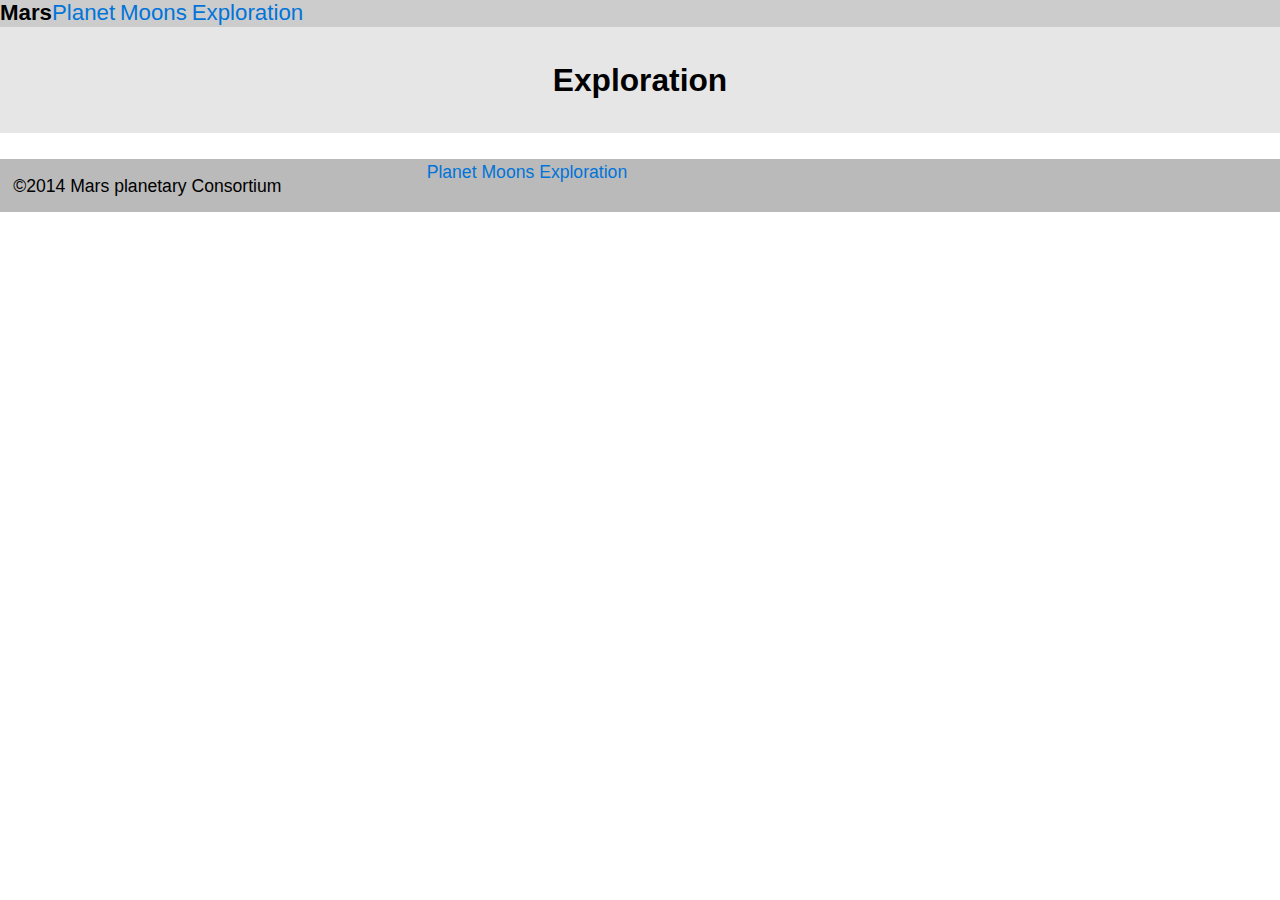
==== exploration.html @ 606e68c0 "moved main element above correct footer" ====
<!DOCTYPE html>
<html lang="en-ca">
<head>
  <meta charset="utf-8">
  <title>Exploration</title>
  <meta name="viewport" content="width=device-width,initial-scale=1">
  <link href="css/grid.css" rel="stylesheet">
  <link href="css/typography.css" rel="stylesheet"> 
  <link href="css/main.css" rel="stylesheet">
</head>
<body>
    
    <ul class="skip-links"> 
    <li><a href="#main">Skip to main content</a></li>
     <li><a href="#navigation">Skip to main navigation</a></li>
    </ul>   
    
    <header role="banner">
        
        <h1 class="giga">Mars</h1>
    
        <nav id="navigation" role="navigation">
        
            <ul class="nav">
            
                <li><a href="index.html" class= "giga">Planet</a></li>
            
                <li><a href="moons.html" class= "giga">Moons</a></li>
            
                <li><a href="exploration.html" class= "giga">Exploration</a></li>
            
            </ul>
        
        </nav>
    
    </header>
    
    <main role="main" id="main">
    
    <div class="intro">
    
        <h2 class="intro island exa">Exploration</h2>
    
    </div>
    
    </main>
    
    <footer>
          
        <div class="grid">
            
            <div class="unit unit-xs-1 unit-s-1 unit-m-1-3 unit-l-1-3 ">
        
                <p class="milla push-0 island-half">©2014 Mars planetary Consortium</p>
                
            </div>
        
            <div class="unit unit-xs-1 unit-s-1 unit-m-1-2 unit-l-1-2 ">
                
                <nav>
                
                    <ul class="nav push-0 island-half">
            
                        <li><a href="index.html" class="milla">Planet</a></li>
            
                        <li><a href="moons.html" class="milla">Moons</a></li>
            
                        <li><a href="exploration.html" class="milla">Exploration</a></li>
            
                    </ul>
        
                </nav>
                
            </div>
        
        </div>
            
    </footer>

    </body>

</html>
---- css/grid.css ----
.grid {
  margin: 0;
  padding: 0;
  letter-spacing: -0.31em;
  text-rendering: optimizespeed;
  display: -webkit-flex;
  -webkit-flex-flow: row wrap;
  display: -ms-flexbox;
  -ms-flex-flow: row wrap;
}

.grid-bottom {
  -webkit-align-items: flex-end;
  -ms-align-items: flex-end;
}

.grid-middle {
  -webkit-align-items: center;
  -ms-align-items: center;
}

.opera-only :-o-prefocus, .grid {
  word-spacing: -0.43em;
}

.unit {
  letter-spacing: normal;
  text-rendering: auto;
  vertical-align: top;
  word-spacing: normal;
  display: inline-block;
  visibility: visible;
}

.grid-bottom .unit {
  vertical-align: bottom;
}

.grid-middle .unit {
  vertical-align: middle;
}

.unit-xs-hidden {
  display: none;
  visibility: hidden;
}

.unit-xs-1 {
  display: block;
  visibility: visible;
  width: 100%;
}

.unit-xs-1-2 {
  width: 50.0000%;
}

.unit-xs-1-3 {
  width: 33.3333%;
}

.unit-xs-2-3 {
  width: 66.6667%;
}

.unit-xs-1-4 {
  width: 25.0000%;
}

.unit-xs-3-4 {
  width: 75.0000%;
}

.unit-xs-1-2,.unit-xs-1-3,.unit-xs-2-3,.unit-xs-1-4,.unit-xs-3-4 {
  display: inline-block;
  visibility: visible;
}

@media only screen and (min-width: 25em) {

.unit-s-hidden {
  display: none;
  visibility: hidden;
}

.unit-s-1 {
  display: block;
  visibility: visible;
  width: 100%;
}

.unit-offset-s-0 {
  margin-left: 0;
}

.unit-s-1-2 {
  width: 50.0000%;
}

.unit-offset-s-1-2 {
  margin-left: 50.0000%;
}

.unit-s-1-3 {
  width: 33.3333%;
}

.unit-offset-s-1-3 {
  margin-left: 33.3333%;
}

.unit-s-2-3 {
  width: 66.6667%;
}

.unit-offset-s-2-3 {
  margin-left: 66.6667%;
}

.unit-s-1-4 {
  width: 25.0000%;
}

.unit-offset-s-1-4 {
  margin-left: 25.0000%;
}

.unit-s-3-4 {
  width: 75.0000%;
}

.unit-offset-s-3-4 {
  margin-left: 75.0000%;
}

.unit-s-1-2,.unit-s-1-3,.unit-s-2-3,.unit-s-1-4,.unit-s-3-4 {
  display: inline-block;
  visibility: visible;
}

}

@media only screen and (min-width: 38em) {

.unit-m-hidden {
  display: none;
  visibility: hidden;
}

.unit-m-1 {
  display: block;
  visibility: visible;
  width: 100%;
}

.unit-offset-m-0 {
  margin-left: 0;
}

.unit-m-1-2 {
  width: 50.0000%;
}

.unit-offset-m-1-2 {
  margin-left: 50.0000%;
}

.unit-m-1-3 {
  width: 33.3333%;
}

.unit-offset-m-1-3 {
  margin-left: 33.3333%;
}

.unit-m-2-3 {
  width: 66.6667%;
}

.unit-offset-m-2-3 {
  margin-left: 66.6667%;
}

.unit-m-1-4 {
  width: 25.0000%;
}

.unit-offset-m-1-4 {
  margin-left: 25.0000%;
}

.unit-m-3-4 {
  width: 75.0000%;
}

.unit-offset-m-3-4 {
  margin-left: 75.0000%;
}

.unit-m-1-2,.unit-m-1-3,.unit-m-2-3,.unit-m-1-4,.unit-m-3-4 {
  display: inline-block;
  visibility: visible;
}

}

@media only screen and (min-width: 60em) {

.unit-l-hidden {
  display: none;
  visibility: hidden;
}

.unit-l-1 {
  display: block;
  visibility: visible;
  width: 100%;
}

.unit-offset-l-0 {
  margin-left: 0;
}

.unit-l-1-2 {
  width: 50.0000%;
}

.unit-offset-l-1-2 {
  margin-left: 50.0000%;
}

.unit-l-1-3 {
  width: 33.3333%;
}

.unit-offset-l-1-3 {
  margin-left: 33.3333%;
}

.unit-l-2-3 {
  width: 66.6667%;
}

.unit-offset-l-2-3 {
  margin-left: 66.6667%;
}

.unit-l-1-4 {
  width: 25.0000%;
}

.unit-offset-l-1-4 {
  margin-left: 25.0000%;
}

.unit-l-3-4 {
  width: 75.0000%;
}

.unit-offset-l-3-4 {
  margin-left: 75.0000%;
}

.unit-l-1-2,.unit-l-1-3,.unit-l-2-3,.unit-l-1-4,.unit-l-3-4 {
  display: inline-block;
  visibility: visible;
}

}
---- css/typography.css ----
html {
  font: normal 100%/1.5 sans-serif;
}

h1, h2, h3, h4, h5, h6,
p, ul, ol, dl, dd, figure,
blockquote, details, hr,
fieldset, pre, table {
  margin: 0 0 1.5rem;
}

.yotta {
  font-size: 2.2807rem;
  line-height: 1.3154;
}

.zetta {
  font-size: 2.0273rem;
  line-height: 1.4798;
}

h1, .exa {
  font-size: 1.8020rem;
  line-height: 1.6648;
}

h2, .peta {
  font-size: 1.6018rem;
  line-height: 1.8729;
}

h3, .tera {
  font-size: 1.4238rem;
  line-height: 1.0535;
}

h4, .giga {
  font-size: 1.2656rem;
  line-height: 1.1852;
}

h5, .mega {
  font-size: 1.1250rem;
  line-height: 1.3333;
}

h6, .kilo {
  font-size: 1.0000rem;
  line-height: 1.5000;
}

small, .milli {
  font-size: 0.8889rem;
  line-height: 1.6875;
}

.micro {
  font-size: 0.7901rem;
  line-height: 1.8984;
}

sub,
sup {
  font-size: 75%;
  line-height: 1px;
  position: relative;
  vertical-align: baseline;
}

sup {
  top: -0.5em;
}

sub {
  bottom: -0.25em;
}

.push {
  margin-bottom: 1.5rem;
}

.push-none, .push-0 {
  margin-bottom: 0;
}

.push-double, .push-2 {
  margin-bottom: 3.0000rem;
}

.push-half, .push-1-2 {
  margin-bottom: 0.7500rem;
}

.pad-top, .pad-t {
  padding-top: 1.5rem;
}

.pad-bottom, .pad-b {
  padding-bottom: 1.5rem;
}

.pad-top-double, .pad-t-2 {
  padding-top: 3.0000rem;
}

.pad-bottom-double, .pad-b-2 {
  padding-bottom: 3.0000rem;
}

.pad-top-half, .pad-t-1-2 {
  padding-top: 0.7500rem;
}

.pad-bottom-half, .pad-b-1-2 {
  padding-bottom: 0.7500rem;
}

.island {
  padding: 1.5rem;
}

.island-half, .island-1-2 {
  padding: 0.7500rem;
}

.island-double, .island-2 {
  padding: 3.0000rem;
}

.gutter {
  padding-left: 1.5rem;
  padding-right: 1.5rem;
}

.gutter-half, .gutter-1-2 {
  padding-left: 0.7500rem;
  padding-right: 0.7500rem;
}

.gutter-double, .gutter-2 {
  padding-left: 3.0000rem;
  padding-right: 3.0000rem;
}
---- css/main.css ----
@-moz-viewport { width: device-width; scale: 1; }
@-ms-viewport { width: device-width; scale: 1; }
@-o-viewport { width: device-width; scale: 1; }
@-webkit-viewport { width: device-width; scale: 1; }
@viewport { width: device-width; scale: 1; }

html {
    box-sizing: border-box;
    margin: 0;
    padding: 0;
    
  font: normal 100%/1.5 sans-serif; 
  -moz-text-size-adjust: 100%;
  -ms-text-size-adjust: 100%;
  -webkit-text-size-adjust: 100%;
  text-size-adjust: 100%;
}

@media only screen and (min-width: 60em) {

    html {
        font-size: 110%;
    }

}

@media only screen and (min-width: 90em) {

    html {
        font-size: 120%;
    }

}

@media only screen and (min-width: 120em) {

    html {
        font-size: 130%;
    }

}

*, *:before, *:after {
    box-sizing: inherit;

}

img {
    margin: auto;
    width: 100%;
}

header {
    background-color: #ccc;
    overflow: hidden;
}

footer {
    background-color: #BABABA;
    overflow: hidden;
}

.intro {
    background-color: #E6E6E6;
    text-align: center;
}

body {
    padding: 0;
    margin: 0;
}

a:focus{
    outline: 3px solid #000;
}

.skip-links {
    margin: 0;
    padding: 0;
    list-style-type: none;
}

.skip-links a {
    position: absolute;
    top: -3em;
    background-color: #000;
    color: #fff;
    text-decoration: none;
    padding: 0.5em 0.75em;
    font-size: 1.24em;
}

.skip-links a:focus {
    top: 0;
}

h1 { 
    padding: 0;
    margin: 0;
    font-family: sans-serif;
}

.medium-grey {
    background-color: #E6E6E6;
}

span {
    display:none;
}

.light-grey {
    background-color: #CFCFCF;
}

.grey {
    background-color:#E6E6E6;
}

.nav {
    margin: 0;
    padding: 0;
    list-style-type: none;
    font-family: sans-serif; 
}

.nav a,
.nav a:visited{
    text-decoration:none;
    color: #0074D9;

}

@media only screen and (min-width: 22em) {
    
    .title {
        text-align: center;
    }
    
    .nav li {
        display: inline-block;
        border: 0;
    }
    
    .nav {
        text-align: center;
    }
    
    center {
        text-align:center;   
}
    
    span {
       display: inline;
   } 
    
}

@media only screen and (min-width: 50em) {
    
    h1 { 
        float: left;       
}
    
    .nav {
        float: left;
    }
    
    .nav-right {
        float: right;
        padding-right: 1em;    
    }
    
    span {
       display: inline;
   } 
      
}

@media only screen and (min-width: 60em) {
    
    dt {
        float: left;
        Clear: left;
        width: 8rem;
    }
        
    dd {
        float: left;
            
}
    
    .gutter-space {
        padding-left: 1em;
    }
    
     span {
        display: inline;
   } 
    
}
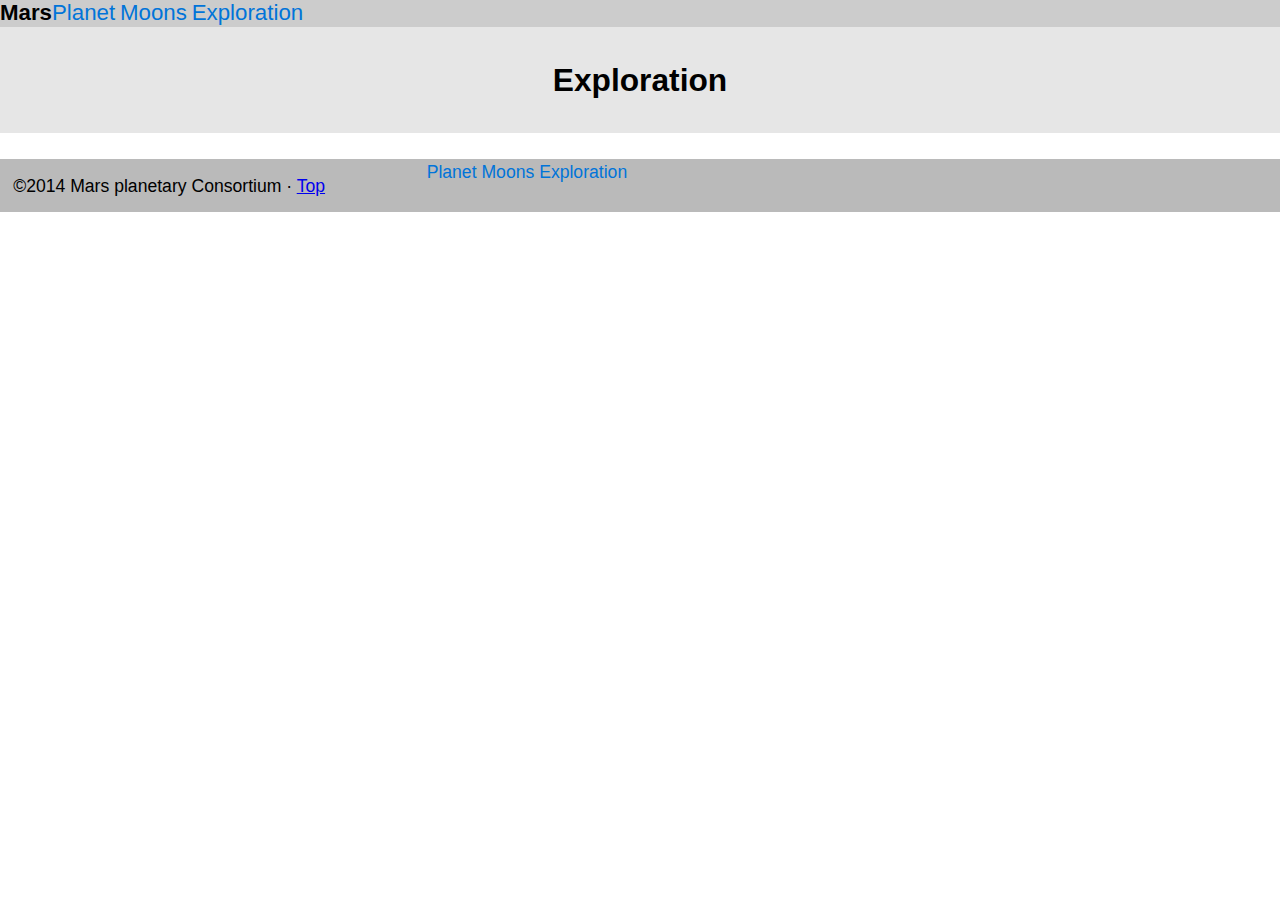
==== commit 02f07d91: "Added top links to all 3 pages" ====
--- a/exploration.html
+++ b/exploration.html
@@ -15,7 +15,7 @@
      <li><a href="#navigation">Skip to main navigation</a></li>
     </ul>   
     
-    <header role="banner">
+    <header role="banner" id="top">
         
         <h1 class="giga">Mars</h1>
     
@@ -51,7 +51,7 @@
             
             <div class="unit unit-xs-1 unit-s-1 unit-m-1-3 unit-l-1-3 ">
         
-                <p class="milla push-0 island-half">©2014 Mars planetary Consortium</p>
+                <p class="milla push-0 island-half">©2014 Mars planetary Consortium · <a href="#top">Top</a></p>
                 
             </div>
         
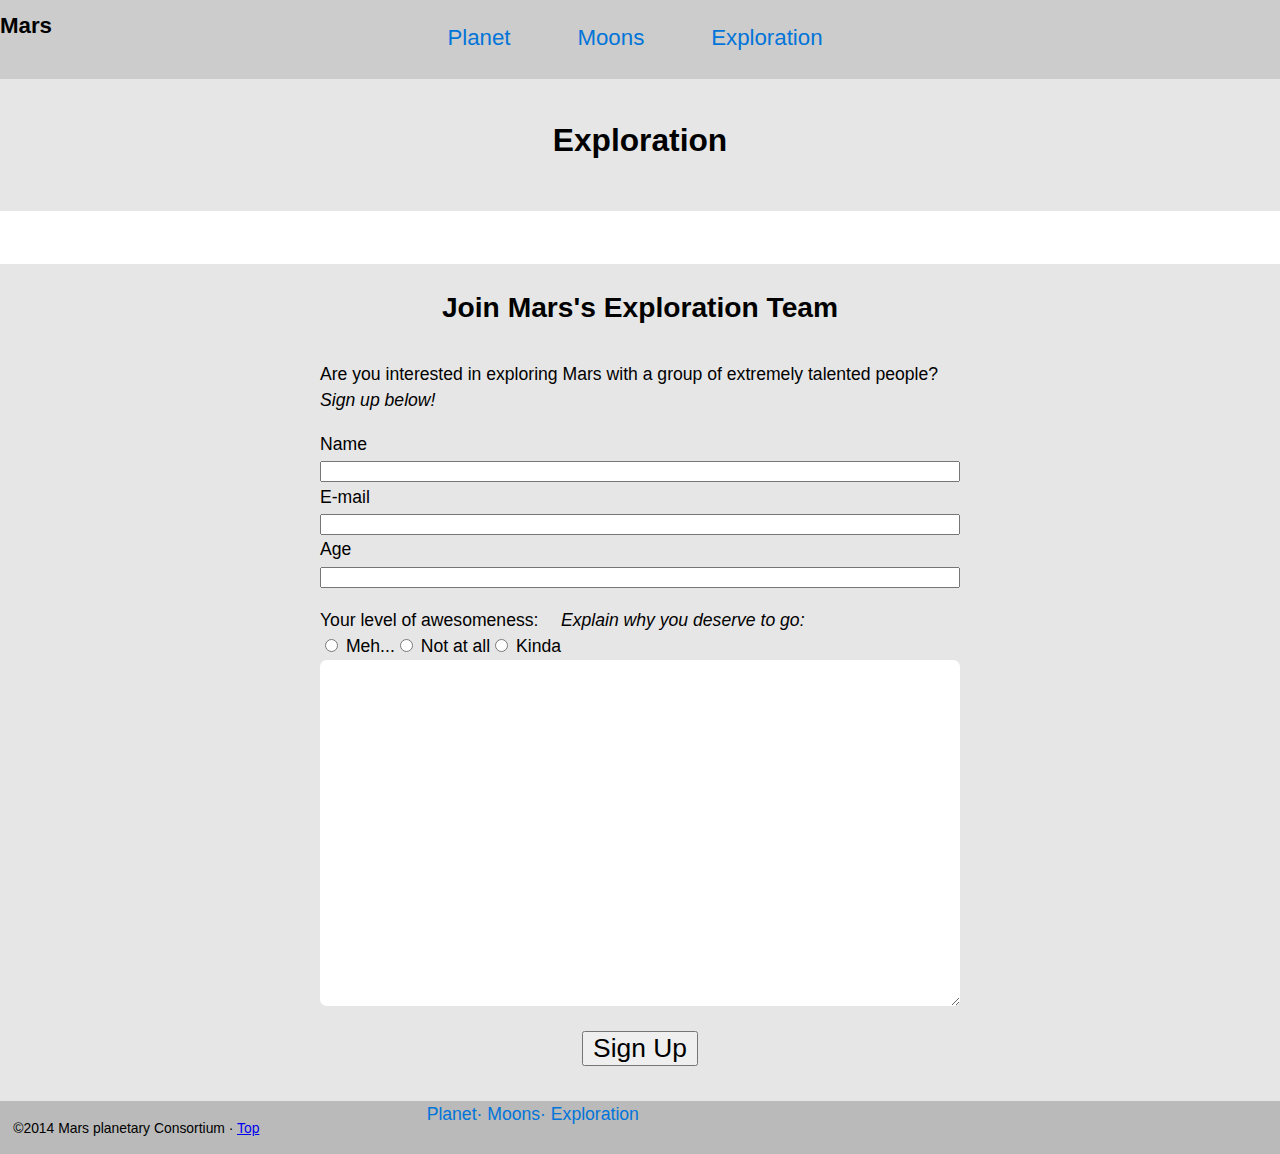
==== commit e8567bec: "Work on exploration page" ====
--- a/exploration.html
+++ b/exploration.html
@@ -17,32 +17,120 @@
     
     <header role="banner" id="top">
         
-        <h1 class="giga">Mars</h1>
+        <h1 class="giga pad-top-half">Mars</h1>
     
-        <nav id="navigation" role="navigation">
-        
-            <ul class="nav">
+          <nav id="navigation" role="navigation">
+                
+                <ul class="navtop">
             
-                <li><a href="index.html" class= "giga">Planet</a></li>
+                    <li class= "top"><a href="index.html" class= "giga">Planet</a></li>
             
-                <li><a href="moons.html" class= "giga">Moons</a></li>
+                    <li class= "top"><a href="moons.html" class= "giga">Moons</a></li>
             
-                <li><a href="exploration.html" class= "giga">Exploration</a></li>
+                    <li class= "top"><a href="exploration.html" class= "giga">Exploration</a></li>
             
-            </ul>
-        
-        </nav>
+                </ul>
+       
+            </nav>
+
     
     </header>
     
     <main role="main" id="main">
     
     <div class="intro">
-    
-        <h2 class="intro island exa">Exploration</h2>
-    
-    </div>
-    
+        
+    <div class ="exploration">
+        <h2 class="exa">Exploration</h2>
+        </div>
+        </div>
+        
+        <form action="thanks.html" method="post">
+            
+            <div class="intro">
+                
+                <h2>Join Mars's Exploration Team</h2>
+            
+            <p class="talent">Are you interested in exploring Mars with a group of extremely talented people? <em>Sign up below!</em></p>
+            <div class="table">
+                        
+            <div class="in"> 
+                
+            <label for="name">Name</label>
+            
+            <input id="name">
+            
+            </div> 
+            
+            <div class="in"> 
+                
+                <label for="email-add">E-mail</label>
+                
+                <input id="email-addr">
+            
+            </div> 
+            
+            <div class="in"> 
+            
+          <label for="age">Age</label>
+            
+          <input type="number" id="age">
+            
+            </div>
+            
+            <div>
+                
+                </div>
+                
+                <div class="awesome">
+                <p class="level">Your level of awesomeness:</p> 
+                
+                <span class= "radio">
+                    
+                    <input type="radio" id="meh" name="how-awesome">
+                    
+                    <label for="meh">Meh...</label>
+                
+                </span>
+                
+                <span class= "radio">
+                    
+                    <input type="radio" id="not" name="how-awesome">
+                        
+                    <label for="not">Not at all</label>
+                
+                </span>
+                    
+                    <span class= "radio">
+                        
+                    <input type="radio" id="kinda" name="how-awesome">
+                    
+                    <label for="kinda">Kinda</label>
+                    
+                    </span>
+            
+            </div>
+                
+                <div class="deserve">
+                <label for ="deserve"> <em>Explain why you deserve to go:</em></label>
+                </div>
+                <textarea id="deserve"></textarea>
+                
+                
+                <div class="send">
+                    
+                    <button type="submit">Sign Up</button>
+                
+                </div>
+            
+            </form>
+            
+            </div>
+        
+        </div>
+        
+        
+        
     </main>
     
     <footer>
@@ -51,7 +139,7 @@
             
             <div class="unit unit-xs-1 unit-s-1 unit-m-1-3 unit-l-1-3 ">
         
-                <p class="milla push-0 island-half">©2014 Mars planetary Consortium · <a href="#top">Top</a></p>
+                <p class="micro push-0 island-half">©2014 Mars planetary Consortium · <a href="#top">Top</a></p>
                 
             </div>
         
@@ -61,9 +149,9 @@
                 
                     <ul class="nav push-0 island-half">
             
-                        <li><a href="index.html" class="milla">Planet</a></li>
+                        <li><a href="index.html" class="milla">Planet<span class= "footerspan">·</span></a></li>
             
-                        <li><a href="moons.html" class="milla">Moons</a></li>
+                        <li><a href="moons.html" class="milla">Moons<span class= "footerspan">·</span></a></li>
             
                         <li><a href="exploration.html" class="milla">Exploration</a></li>
             
--- a/css/main.css
+++ b/css/main.css
@@ -44,12 +44,114 @@
     box-sizing: inherit;
 
 }
+.awesome {
+    float: left;
+    margin-top: 1rem;
+}
+
+.deserve {
+    float: left;
+    display: inline-block;
+    padding-top: 1rem;
+    text-align: left;
+}
+
+.table { 
+    padding-bottom: 1rem;
+    padding-top: 1rem;
+}
 
 img {
     margin: auto;
     width: 100%;
 }
 
+.top {
+    padding-bottom: 5%;
+
+}
+
+.talent {
+    padding: 0;
+    margin: 0;
+    text-align: left;
+}
+
+.radio {
+    white-space: nowrap;
+    display: inline-block;
+    float: left;
+}
+
+.footerspan {
+    display: none;
+}
+
+button {
+    padding: 0;
+    padding-right: .5rem;
+    padding-left: .5rem;
+    margin-top: 1rem;
+    font-family: sans-serif;
+    font-size: 1.5rem;
+}
+
+form {
+    background-color: #e2e2e2;  
+}
+
+.intro{
+    padding-right: 25%;
+    padding-left: 25%;
+    padding-bottom: 1rem;
+text-align: center;
+}
+
+.exploration { 
+text-align: center;
+    padding-top: 2rem;
+}
+.in input  {
+    width: 100%;
+    display: inline-block;  
+}
+
+.in label {
+    float: left;   
+}
+
+.level {
+    padding: 0;
+    margin: 0;
+    text-align: left;
+}
+
+form h2,
+form p {
+    text-align: center;
+    margin-top: 3rem;
+    padding-top: 1rem;
+}
+
+textarea {
+    width: 100%;
+    height: 26em;
+    border-radius: .5em;
+    border-style: none;
+}
+
+.navtop {
+    padding-top: 1%;
+    list-style-type: none;
+    font-family: sans-serif; 
+}
+
+.navtop a,
+.navtop a:visited{
+    text-decoration:none;
+    color: #0074D9;
+}
+   
 header {
     background-color: #ccc;
     overflow: hidden;
@@ -58,11 +160,11 @@
 footer {
     background-color: #BABABA;
     overflow: hidden;
+    
 }
 
 .intro {
     background-color: #E6E6E6;
-    text-align: center;
 }
 
 body {
@@ -95,9 +197,13 @@
 }
 
 h1 { 
-    padding: 0;
-    margin: 0;
-    font-family: sans-serif;
+   text-align: center;
+   font-family: sans-serif;
+}
+
+li .top {
+     padding-bottom: 37px;
+
 }
 
 .medium-grey {
@@ -113,7 +219,7 @@
 }
 
 .grey {
-    background-color:#E6E6E6;
+    background-color:#e2e2e2;
 }
 
 .nav {
@@ -127,7 +233,6 @@
 .nav a:visited{
     text-decoration:none;
     color: #0074D9;
-
 }
 
 @media only screen and (min-width: 22em) {
@@ -135,6 +240,10 @@
     .title {
         text-align: center;
     }
+    
+        h1 { 
+        text-align: center;
+}
     
     .nav li {
         display: inline-block;
@@ -153,13 +262,33 @@
        display: inline;
    } 
     
+    .footerspan {
+        display:inline-block;
+}
+     .navtop {
+        text-align: center;
+    }
+
+    .top { 
+        padding-top: 1%;
+        padding-right: 5%;
+        padding-bottom: 0;
+    }
+    
+     .navtop li {
+        display: inline-block;
+        border: 0;
+    }
+
+    li .top {
+        padding-botom: 0.5rem;
+    
+    }
 }
 
 @media only screen and (min-width: 50em) {
     
-    h1 { 
-        float: left;       
-}
+
     
     .nav {
         float: left;
@@ -173,10 +302,24 @@
     span {
        display: inline;
    } 
-      
+    
+     .footerspan {
+        display:inline-block;
+}    
+    
+    .top { 
+        padding-top: 1%;
+        padding-right: 5%;
+        padding-bottom: 0;
+    }
+    
 }
 
 @media only screen and (min-width: 60em) {
+    
+    h1 {
+    float: left;
+    }
     
     dt {
         float: left;
@@ -197,6 +340,16 @@
         display: inline;
    } 
     
+    .footerspan {
+        display:inline-block;
+}
+       .top { 
+        padding-top: 1%;
+        padding-right: 5%;
+        padding-bottom: 0;
+    }
+
+    
 }
  
 
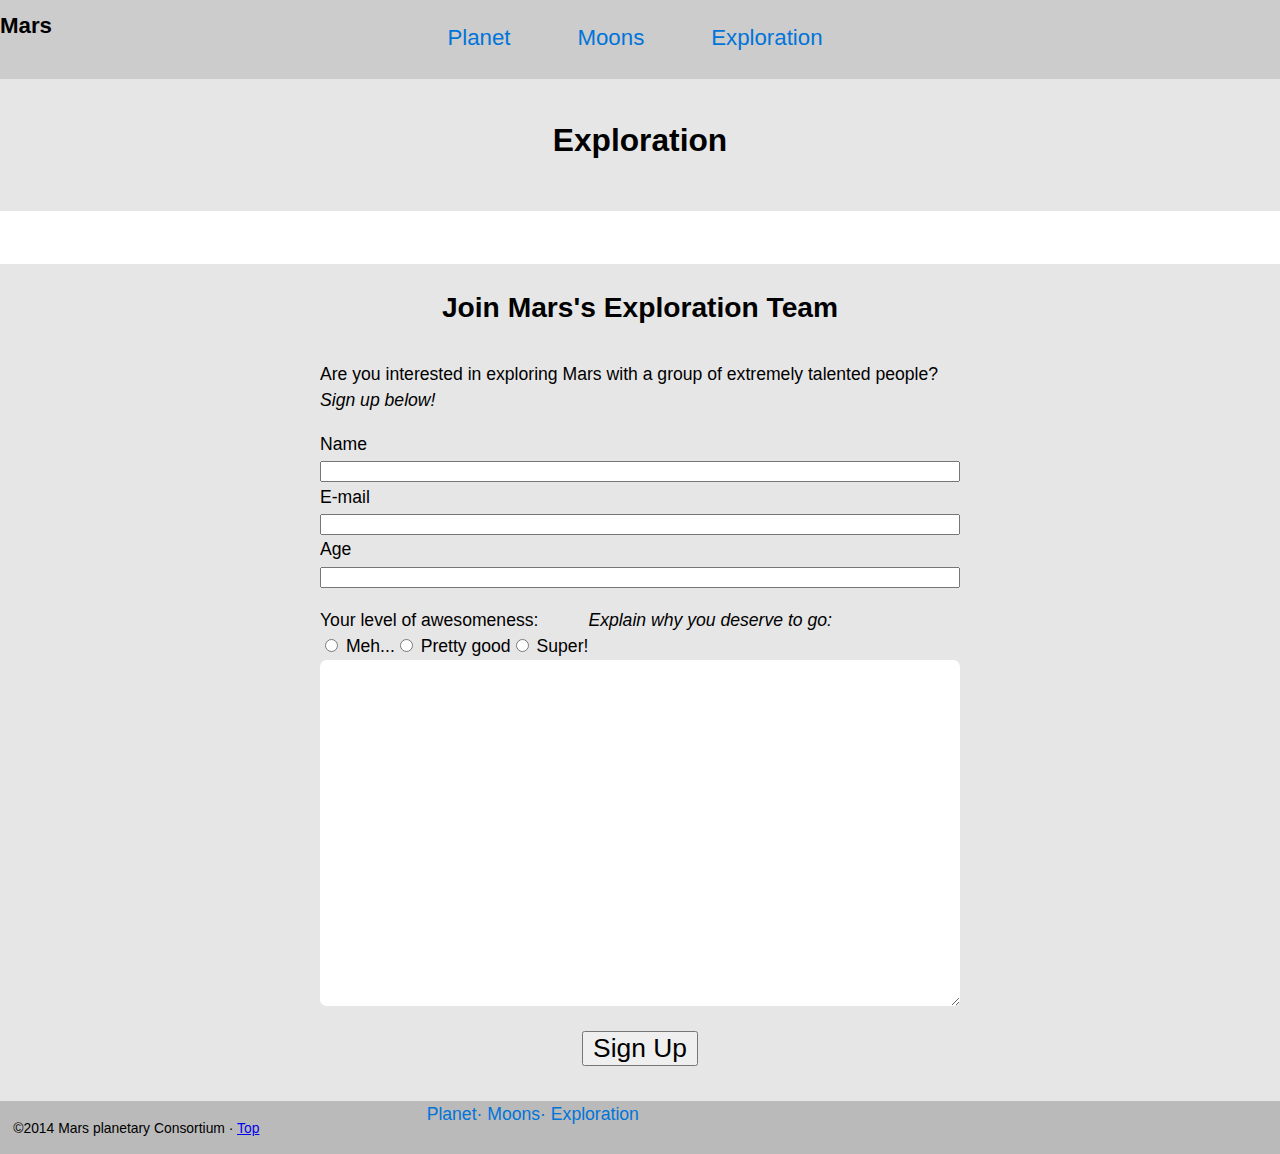
==== commit 6e431946: "Fixed labels" ====
--- a/exploration.html
+++ b/exploration.html
@@ -32,17 +32,19 @@
                 </ul>
        
             </nav>
-
     
     </header>
     
     <main role="main" id="main">
-    
-    <div class="intro">
         
-    <div class ="exploration">
-        <h2 class="exa">Exploration</h2>
-        </div>
+        <div class="intro">
+            
+            <div class ="exploration">
+                
+                <h2 class="exa">Exploration</h2>
+            
+            </div>
+        
         </div>
         
         <form action="thanks.html" method="post">
@@ -50,99 +52,101 @@
             <div class="intro">
                 
                 <h2>Join Mars's Exploration Team</h2>
-            
-            <p class="talent">Are you interested in exploring Mars with a group of extremely talented people? <em>Sign up below!</em></p>
-            <div class="table">
+                
+                <p class="talent">Are you interested in exploring Mars with a group of extremely talented people? <em>Sign up below!</em></p>
+                
+                <div class="table">
+                    
+                    <div class="in"> 
                         
-            <div class="in"> 
-                
-            <label for="name">Name</label>
-            
-            <input id="name">
-            
-            </div> 
-            
-            <div class="in"> 
-                
-                <label for="email-add">E-mail</label>
-                
-                <input id="email-addr">
-            
-            </div> 
-            
-            <div class="in"> 
-            
-          <label for="age">Age</label>
-            
-          <input type="number" id="age">
+                        <label for="name">Name</label>
+                        
+                        <input id="name">
+                    
+                    </div> 
+                    
+                    <div class="in"> 
+                        
+                        <label for="email-add">E-mail</label>
+                        
+                        <input id="email-addr">
+                    
+                    </div> 
+                    
+                    <div class="in"> 
+                        
+                        <label for="age">Age</label>
+                        
+                        <input type="number" id="age">
+                    
+                    </div>
+                    
+                    <div>
+                    
+                    </div>
+                    
+                    <div class="awesome">
+                        
+                        <p class="level">Your level of awesomeness:</p> 
+                        
+                        <span class= "radio">
+                            
+                            <input type="radio" id="meh" name="how-awesome">
+                            
+                            <label for="meh">Meh...</label>
+                        
+                        </span>
+                        
+                        <span class= "radio">
+                            
+                            <input type="radio" id="not" name="how-awesome">
+                            
+                            <label for="not">Pretty good</label>
+                        
+                        </span>
+                        
+                        <span class= "radio">
+                            
+                            <input type="radio" id="kinda" name="how-awesome">
+                            
+                            <label for="kinda">Super!</label>
+                        
+                        </span>
+                    
+                    </div>
+                    
+                    <div class="deserve">
+                        
+                        <label for ="deserve"> <em>Explain why you deserve to go:</em></label>
+                    
+                    </div>
+                    
+                    <textarea id="deserve"></textarea>
+                    
+                    <div class="send">
+                        
+                        <button type="submit">Sign Up</button>
+                    
+                    </div>
+                    
+                    </form>
             
             </div>
             
-            <div>
-                
-                </div>
-                
-                <div class="awesome">
-                <p class="level">Your level of awesomeness:</p> 
-                
-                <span class= "radio">
-                    
-                    <input type="radio" id="meh" name="how-awesome">
-                    
-                    <label for="meh">Meh...</label>
-                
-                </span>
-                
-                <span class= "radio">
-                    
-                    <input type="radio" id="not" name="how-awesome">
-                        
-                    <label for="not">Not at all</label>
-                
-                </span>
-                    
-                    <span class= "radio">
-                        
-                    <input type="radio" id="kinda" name="how-awesome">
-                    
-                    <label for="kinda">Kinda</label>
-                    
-                    </span>
-            
             </div>
-                
-                <div class="deserve">
-                <label for ="deserve"> <em>Explain why you deserve to go:</em></label>
-                </div>
-                <textarea id="deserve"></textarea>
-                
-                
-                <div class="send">
-                    
-                    <button type="submit">Sign Up</button>
-                
-                </div>
-            
-            </form>
-            
-            </div>
-        
-        </div>
-        
-        
-        
+    
     </main>
     
     <footer>
-          
+        
         <div class="grid">
             
             <div class="unit unit-xs-1 unit-s-1 unit-m-1-3 unit-l-1-3 ">
-        
+                
                 <p class="micro push-0 island-half">©2014 Mars planetary Consortium · <a href="#top">Top</a></p>
-                
+            
             </div>
-        
+            
             <div class="unit unit-xs-1 unit-s-1 unit-m-1-2 unit-l-1-2 ">
                 
                 <nav>
--- a/css/main.css
+++ b/css/main.css
@@ -44,6 +44,7 @@
     box-sizing: inherit;
 
 }
+
 .awesome {
     float: left;
     margin-top: 1rem;
@@ -58,7 +59,7 @@
 
 .table { 
     padding-bottom: 1rem;
-    padding-top: 1rem;
+    padding-top: 1rem
 }
 
 img {
@@ -104,13 +105,14 @@
     padding-right: 25%;
     padding-left: 25%;
     padding-bottom: 1rem;
-text-align: center;
+    text-align: center;
 }
 
 .exploration { 
-text-align: center;
+    text-align: center;
     padding-top: 2rem;
 }
+
 .in input  {
     width: 100%;
     display: inline-block;  
@@ -159,8 +161,7 @@
 
 footer {
     background-color: #BABABA;
-    overflow: hidden;
-    
+    overflow: hidden; 
 }
 
 .intro {
@@ -203,7 +204,6 @@
 
 li .top {
      padding-bottom: 37px;
-
 }
 
 .medium-grey {
@@ -265,6 +265,7 @@
     .footerspan {
         display:inline-block;
 }
+    
      .navtop {
         text-align: center;
     }
@@ -282,13 +283,10 @@
 
     li .top {
         padding-botom: 0.5rem;
-    
     }
 }
 
 @media only screen and (min-width: 50em) {
-    
-
     
     .nav {
         float: left;
@@ -328,8 +326,7 @@
     }
         
     dd {
-        float: left;
-            
+        float: left;       
 }
     
     .gutter-space {
@@ -348,7 +345,6 @@
         padding-right: 5%;
         padding-bottom: 0;
     }
-
     
 }
  
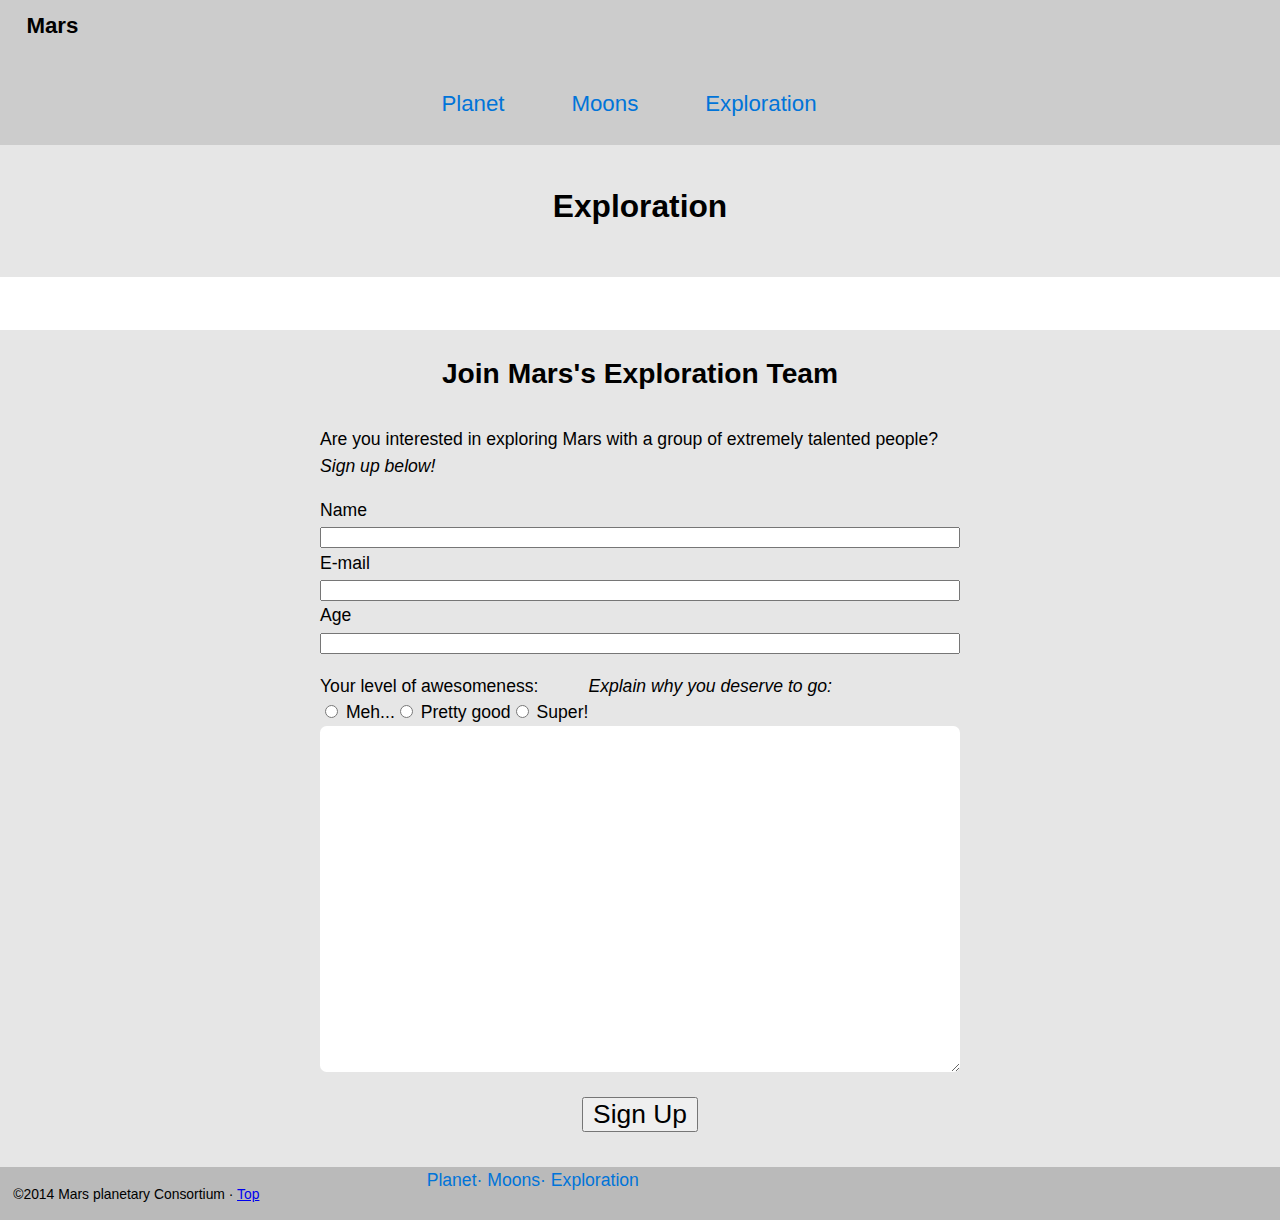
==== commit c17a9eba: "added title gutter on all three pages" ====
--- a/exploration.html
+++ b/exploration.html
@@ -17,7 +17,11 @@
     
     <header role="banner" id="top">
         
-        <h1 class="giga pad-top-half">Mars</h1>
+        <div class="unit gutter">
+            
+            <h1 class="giga pad-top-half">Mars</h1>
+        
+        </div>
     
           <nav id="navigation" role="navigation">
                 
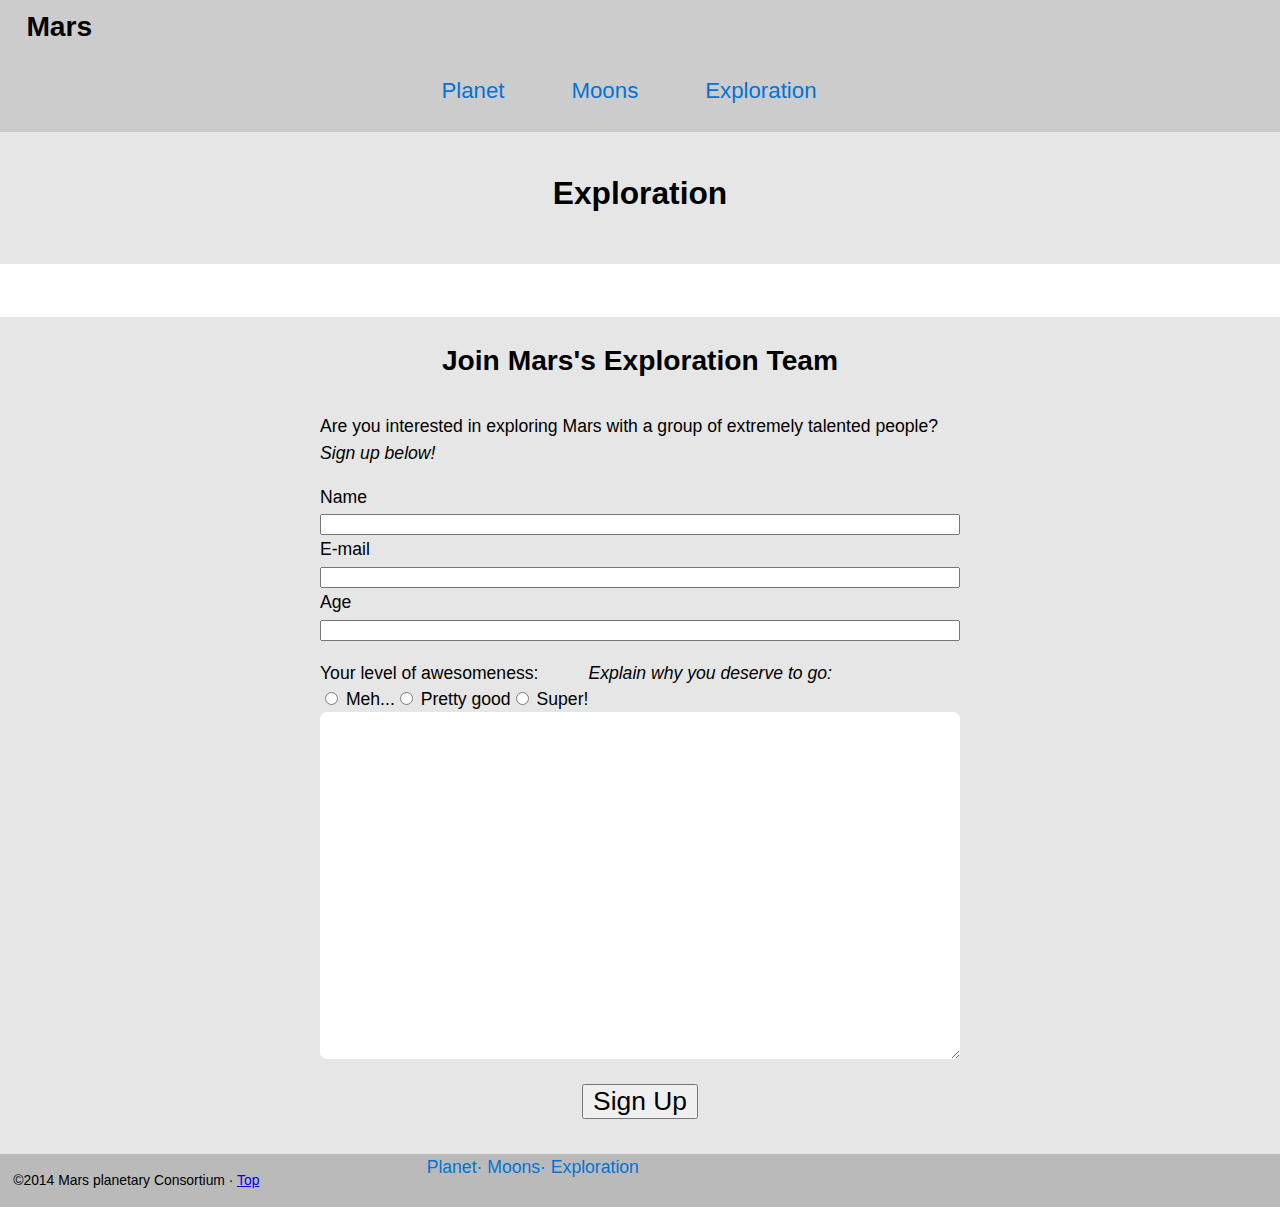
==== commit 578ed71e: "Changed size of title" ====
--- a/exploration.html
+++ b/exploration.html
@@ -11,15 +11,18 @@
 <body>
     
     <ul class="skip-links"> 
-    <li><a href="#main">Skip to main content</a></li>
-     <li><a href="#navigation">Skip to main navigation</a></li>
+        
+        <li><a href="#main">Skip to main content</a></li>
+        
+        <li><a href="#navigation">Skip to main navigation</a></li>
+    
     </ul>   
     
     <header role="banner" id="top">
         
         <div class="unit gutter">
             
-            <h1 class="giga pad-top-half">Mars</h1>
+            <h1 class="title peta push-0">Mars</h1>
         
         </div>
     
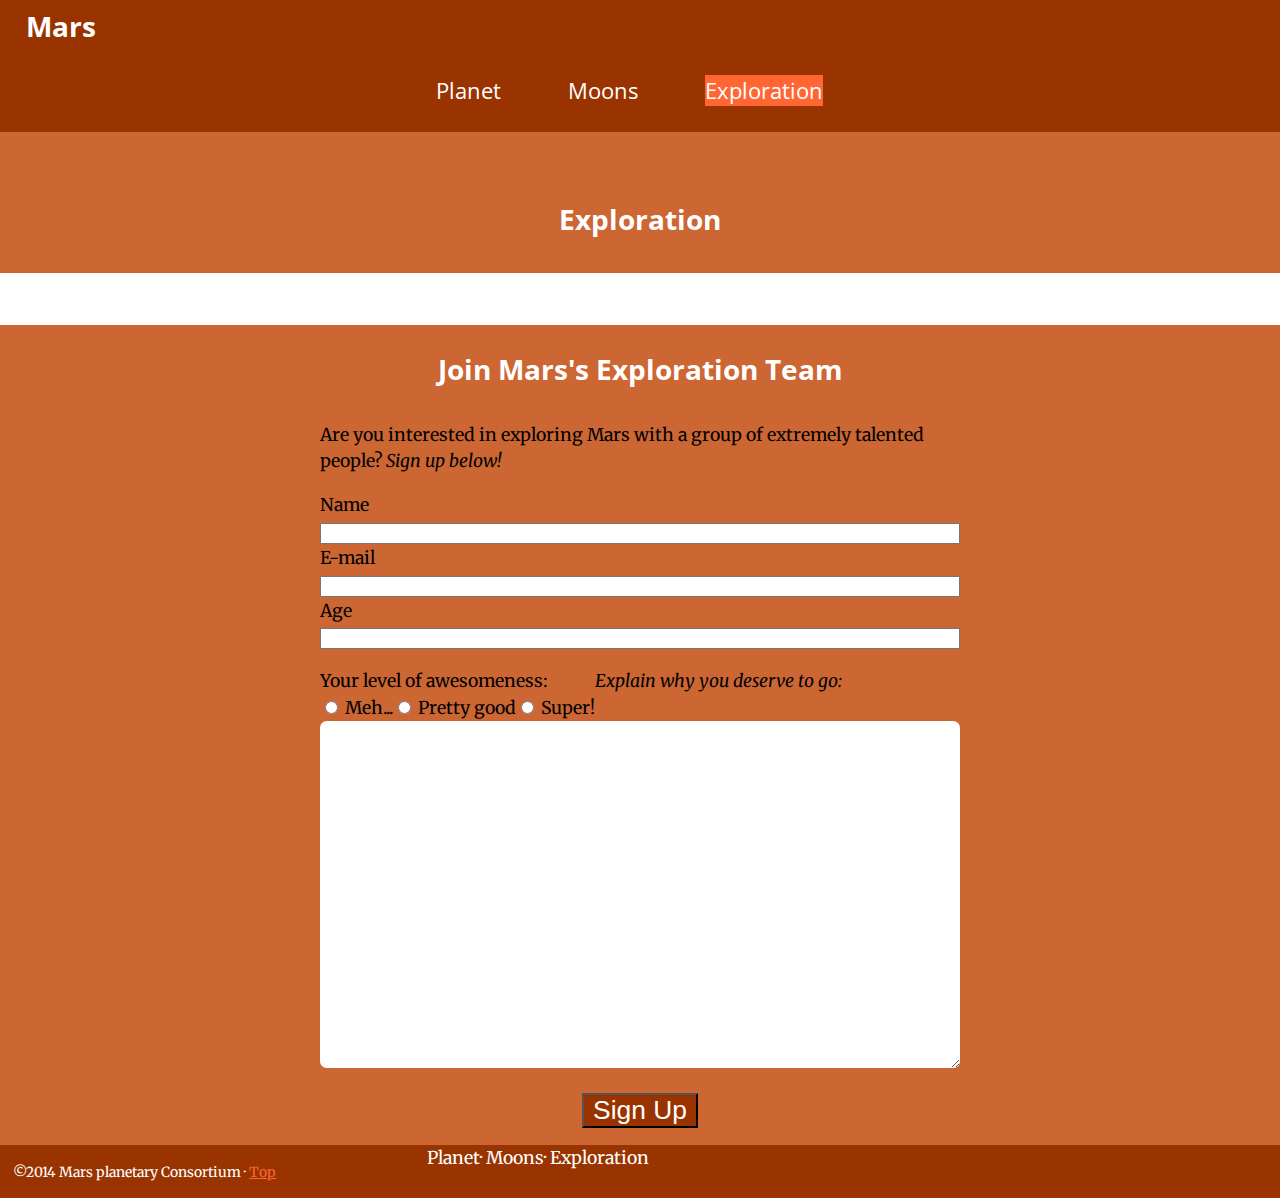
==== commit 5115cb5c: "Fixed minor changes in css/html" ====
--- a/exploration.html
+++ b/exploration.html
@@ -4,6 +4,7 @@
   <meta charset="utf-8">
   <title>Exploration</title>
   <meta name="viewport" content="width=device-width,initial-scale=1">
+  <link href="http://fonts.googleapis.com/css?family=Open+Sans:400,700|Merriweather:400,400italic,700" rel="stylesheet">
   <link href="css/grid.css" rel="stylesheet">
   <link href="css/typography.css" rel="stylesheet"> 
   <link href="css/main.css" rel="stylesheet">
@@ -28,13 +29,13 @@
     
           <nav id="navigation" role="navigation">
                 
-                <ul class="navtop">
+                <ul class="navtop brand-family">
             
                     <li class= "top"><a href="index.html" class= "giga">Planet</a></li>
             
                     <li class= "top"><a href="moons.html" class= "giga">Moons</a></li>
             
-                    <li class= "top"><a href="exploration.html" class= "giga">Exploration</a></li>
+                    <li class= "top"><a href="exploration.html" class= "giga nav-current">Exploration</a></li>
             
                 </ul>
        
@@ -48,7 +49,7 @@
             
             <div class ="exploration">
                 
-                <h2 class="exa">Exploration</h2>
+                <h2 class="island peta push-0">Exploration</h2>
             
             </div>
         
@@ -150,7 +151,7 @@
             
             <div class="unit unit-xs-1 unit-s-1 unit-m-1-3 unit-l-1-3 ">
                 
-                <p class="micro push-0 island-half">©2014 Mars planetary Consortium · <a href="#top">Top</a></p>
+                <p class="micro push-0 island-half white-text">©2014 Mars planetary Consortium · <a href="#top" class= "orange-text">Top</a></p>
             
             </div>
             
--- a/css/typography.css
+++ b/css/typography.css
@@ -1,143 +1,148 @@
 html {
-  font: normal 100%/1.5 sans-serif;
+    font: normal 100%/1.5 "Merriweather",serif;
 }
 
 h1, h2, h3, h4, h5, h6,
 p, ul, ol, dl, dd, figure,
 blockquote, details, hr,
 fieldset, pre, table {
-  margin: 0 0 1.5rem;
+    margin: 0 0 1.5rem;
 }
 
 .yotta {
-  font-size: 2.2807rem;
-  line-height: 1.3154;
+    font-size: 2.2807rem;
+    line-height: 1.3154;
 }
 
 .zetta {
-  font-size: 2.0273rem;
-  line-height: 1.4798;
+    font-size: 2.0273rem;
+    line-height: 1.4798;
 }
 
 h1, .exa {
-  font-size: 1.8020rem;
-  line-height: 1.6648;
+    font-size: 1.8020rem;
+    line-height: 1.6648;
 }
 
 h2, .peta {
-  font-size: 1.6018rem;
-  line-height: 1.8729;
+    font-size: 1.6018rem;
+    line-height: 1.8729;
 }
 
 h3, .tera {
-  font-size: 1.4238rem;
-  line-height: 1.0535;
+    font-size: 1.4238rem;
+    line-height: 1.0535;
 }
 
 h4, .giga {
-  font-size: 1.2656rem;
-  line-height: 1.1852;
+    font-size: 1.2656rem;
+    line-height: 1.1852;
 }
 
 h5, .mega {
-  font-size: 1.1250rem;
-  line-height: 1.3333;
+    font-size: 1.1250rem;
+    line-height: 1.3333;
 }
 
 h6, .kilo {
-  font-size: 1.0000rem;
-  line-height: 1.5000;
+    font-size: 1.0000rem;
+    line-height: 1.5000;
 }
 
 small, .milli {
-  font-size: 0.8889rem;
-  line-height: 1.6875;
+    font-size: 0.8889rem;
+    line-height: 1.6875;
 }
 
 .micro {
-  font-size: 0.7901rem;
-  line-height: 1.8984;
+    font-size: 0.7901rem;
+    line-height: 1.8984;
 }
 
 sub,
 sup {
-  font-size: 75%;
-  line-height: 1px;
-  position: relative;
-  vertical-align: baseline;
+    font-size: 75%;
+    line-height: 1px;
+    position: relative;
+    vertical-align: baseline;
 }
 
 sup {
-  top: -0.5em;
+    top: -0.5em;
 }
 
 sub {
-  bottom: -0.25em;
+    bottom: -0.25em;
 }
 
 .push {
-  margin-bottom: 1.5rem;
+    margin-bottom: 1.5rem;
 }
 
 .push-none, .push-0 {
-  margin-bottom: 0;
+    margin-bottom: 0;
 }
 
 .push-double, .push-2 {
-  margin-bottom: 3.0000rem;
+    margin-bottom: 3.0000rem;
 }
 
 .push-half, .push-1-2 {
-  margin-bottom: 0.7500rem;
+    margin-bottom: 0.7500rem;
 }
 
 .pad-top, .pad-t {
-  padding-top: 1.5rem;
+    padding-top: 1.5rem;
 }
 
 .pad-bottom, .pad-b {
-  padding-bottom: 1.5rem;
+    padding-bottom: 1.5rem;
 }
 
 .pad-top-double, .pad-t-2 {
-  padding-top: 3.0000rem;
+    padding-top: 3.0000rem;
 }
 
 .pad-bottom-double, .pad-b-2 {
-  padding-bottom: 3.0000rem;
+    padding-bottom: 3.0000rem;
 }
 
 .pad-top-half, .pad-t-1-2 {
-  padding-top: 0.7500rem;
+    padding-top: 0.7500rem;
 }
 
 .pad-bottom-half, .pad-b-1-2 {
-  padding-bottom: 0.7500rem;
+    padding-bottom: 0.7500rem;
 }
 
 .island {
-  padding: 1.5rem;
+    padding: 1.5rem;
 }
 
 .island-half, .island-1-2 {
-  padding: 0.7500rem;
+    padding: 0.7500rem;
 }
 
 .island-double, .island-2 {
-  padding: 3.0000rem;
+    padding: 3.0000rem;
 }
 
 .gutter {
-  padding-left: 1.5rem;
-  padding-right: 1.5rem;
+    padding-left: 1.5rem;
+    padding-right: 1.5rem;
 }
 
 .gutter-half, .gutter-1-2 {
-  padding-left: 0.7500rem;
-  padding-right: 0.7500rem;
+    padding-left: 0.7500rem;
+    padding-right: 0.7500rem;
 }
 
 .gutter-double, .gutter-2 {
-  padding-left: 3.0000rem;
-  padding-right: 3.0000rem;
+    padding-left: 3.0000rem;
+    padding-right: 3.0000rem;
 }
+
+h1, h2, h3, h4, h5, h6,
+.brand-family {
+    font-family: "Open Sans", sans-serif;
+}
--- a/css/main.css
+++ b/css/main.css
@@ -9,7 +9,6 @@
     margin: 0;
     padding: 0;
     
-  font: normal 100%/1.5 sans-serif; 
   -moz-text-size-adjust: 100%;
   -ms-text-size-adjust: 100%;
   -webkit-text-size-adjust: 100%;
@@ -93,18 +92,18 @@
     padding-right: .5rem;
     padding-left: .5rem;
     margin-top: 1rem;
-    font-family: sans-serif;
     font-size: 1.5rem;
+    background-color: #993300;
+    color: white;
 }
 
 form {
     background-color: #e2e2e2;  
 }
 
-.intro{
+.intro {
     padding-right: 25%;
     padding-left: 25%;
-    padding-bottom: 1rem;
     text-align: center;
 }
 
@@ -145,27 +144,47 @@
 .navtop {
     padding-top: 1%;
     list-style-type: none;
-    font-family: sans-serif; 
 }
 
 .navtop a,
 .navtop a:visited{
     text-decoration:none;
-    color: #0074D9;
-}
-   
+    color: white;
+}
+
+.navtop a:hover,
+.navtop a:focus,
+.navtop a:active, 
+.navtop .nav-current,
+.navtop .nav-current:link,
+.navtop .nav-current:visited {
+    background-color: #FF6633
+;
+    
+    color: #fff;
+}
+
 header {
-    background-color: #ccc;
+    background-color: #993300;
     overflow: hidden;
 }
 
 footer {
-    background-color: #BABABA;
+    background-color: #993300;
     overflow: hidden; 
 }
 
+.white-text {
+    color: white;
+}
+
+.orange-text {
+    color: #FF6633
+
+}
+
 .intro {
-    background-color: #E6E6E6;
+    background-color: #CC6633;
 }
 
 body {
@@ -199,7 +218,11 @@
 
 h1 { 
    text-align: center;
-   font-family: sans-serif;
+}
+
+h2 {
+    color: white;
+
 }
 
 li .top {
@@ -226,13 +249,12 @@
     margin: 0;
     padding: 0;
     list-style-type: none;
-    font-family: sans-serif; 
 }
 
 .nav a,
 .nav a:visited{
     text-decoration:none;
-    color: #0074D9;
+    color: white;
 }
 
 @media only screen and (min-width: 22em) {
@@ -241,8 +263,9 @@
         text-align: center;
     }
     
-        h1 { 
+     h1 { 
         text-align: center;
+        color: white;
 }
     
     .nav li {
@@ -258,7 +281,7 @@
         text-align:center;   
 }
     
-    span {
+    fspan {
        display: inline;
    } 
     
@@ -266,7 +289,7 @@
         display:inline-block;
 }
     
-     .navtop {
+    .navtop {
         text-align: center;
     }
 
